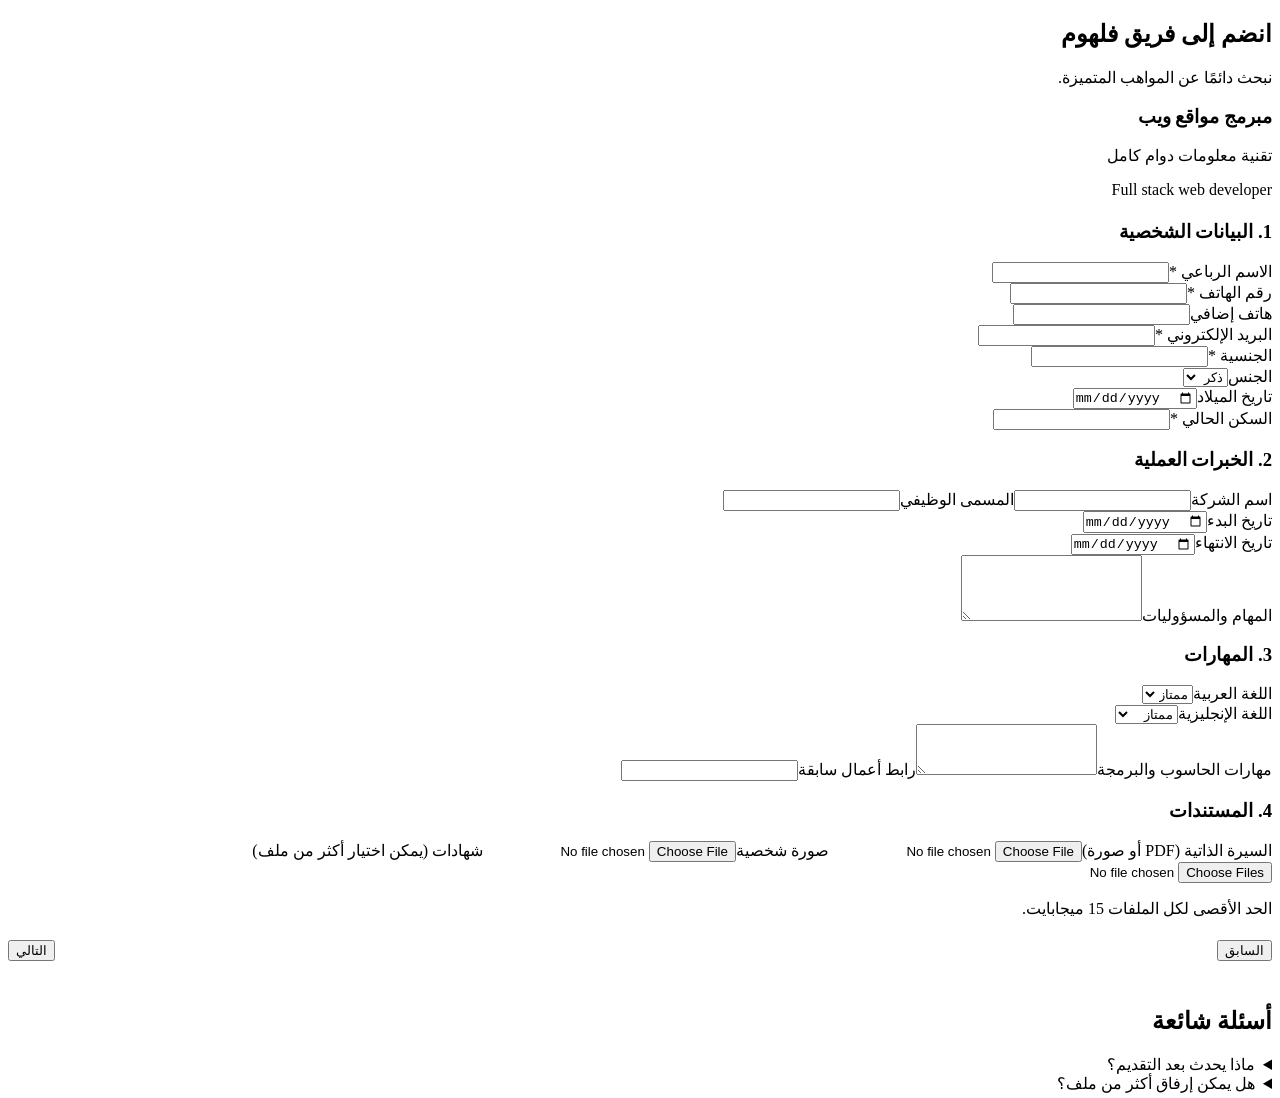
==== careers.html @ aa83172f "Add careers page with application form" ====
<!DOCTYPE html>
<html lang="ar" dir="rtl"><head><meta charset="utf-8"><meta name="viewport" content="width=device-width,initial-scale=1,viewport-fit=cover">
<title>التوظيف | أولاد فلهوم للتجارة</title><meta name="description" content="قدّم على وظيفة في أولاد فلهوم وأرفق سيرتك الذاتية.">
<link rel="icon" href="images/main/flag-falhoom-sons-trading-company6.webp">
<link href="https://fonts.googleapis.com/css2?family=Cairo:wght@400;700;900&display=swap" rel="stylesheet">
<link rel="stylesheet" href="assets/style.css"><script src="assets/main.js" defer></script></head>
<body data-p="careers">

<section class="hero" data-bg="main/169,main/170,main/171"><div class="wrap"><h1>انضم إلى فريق فلهوم</h1><p class="lead">نبحث دائمًا عن المواهب المتميزة.</p></div></section>
<div class="wrap"><div class="card" style="margin-bottom:22px"><h3>مبرمج مواقع ويب</h3><span class="tag">تقنية معلومات</span> <span class="tag">دوام كامل</span><p>Full stack web developer</p></div>
<form class="card" id="apply" enctype="multipart/form-data"><input name="website" style="display:none" tabindex="-1" autocomplete="off"><div class="prog"><i class="on"></i><i></i><i></i><i></i></div>
<div class="fs on"><h3>1. البيانات الشخصية</h3><label>الاسم الرباعي *</label><input name="الاسم الرباعي" required><div class="two"><div><label>رقم الهاتف *</label><input name="الهاتف" type="tel" dir="ltr" required></div><div><label>هاتف إضافي</label><input name="هاتف إضافي" type="tel" dir="ltr"></div></div><label>البريد الإلكتروني *</label><input name="البريد الإلكتروني" type="email" dir="ltr" required><div class="two"><div><label>الجنسية *</label><input name="الجنسية" required></div><div><label>الجنس</label><select name="الجنس"><option>ذكر</option><option>أنثى</option></select></div><div><label>تاريخ الميلاد</label><input name="تاريخ الميلاد" type="date"></div><div><label>السكن الحالي *</label><input name="السكن" required></div></div></div>
<div class="fs"><h3>2. الخبرات العملية</h3><label>اسم الشركة</label><input name="آخر شركة"><label>المسمى الوظيفي</label><input name="المسمى"><div class="two"><div><label>تاريخ البدء</label><input name="من" type="date"></div><div><label>تاريخ الانتهاء</label><input name="إلى" type="date"></div></div><label>المهام والمسؤوليات</label><textarea name="المهام" rows="4"></textarea></div>
<div class="fs"><h3>3. المهارات</h3><div class="two"><div><label>اللغة العربية</label><select name="العربية"><option>ممتاز</option><option>جيد</option></select></div><div><label>اللغة الإنجليزية</label><select name="الإنجليزية"><option>ممتاز</option><option>جيد</option><option>متوسط</option></select></div></div><label>مهارات الحاسوب والبرمجة</label><textarea name="المهارات" rows="3"></textarea><label>رابط أعمال سابقة</label><input name="روابط" dir="ltr"></div>
<div class="fs"><h3>4. المستندات</h3><label>السيرة الذاتية (PDF أو صورة)</label><input name="cv" type="file" accept=".pdf,image/*"><label>صورة شخصية</label><input name="photo" type="file" accept="image/*"><label>شهادات (يمكن اختيار أكثر من ملف)</label><input name="certs" type="file" multiple accept=".pdf,image/*"><p class="mu">الحد الأقصى لكل الملفات 15 ميجابايت.</p></div>
<div style="display:flex;justify-content:space-between;margin-top:22px"><button type="button" class="btn alt" id="pv">السابق</button><button type="button" class="btn" id="nx">التالي</button></div><p id="ms" style="margin-top:14px;font-weight:800;color:var(--or)"></p></form>
<h2 style="margin-top:46px">أسئلة شائعة</h2><div class="acc"><details><summary>ماذا يحدث بعد التقديم؟</summary><p>يصل طلبك مع مرفقاته إلى بريد الموارد البشرية، ونتواصل مع المرشحين المناسبين.</p></details><details><summary>هل يمكن إرفاق أكثر من ملف؟</summary><p>نعم، سيرة ذاتية وصورة وشهادات حتى 15 ميجابايت إجمالًا.</p></details></div>
<div class="rel" data-r="about,contact,news"></div></div>
</body></html>
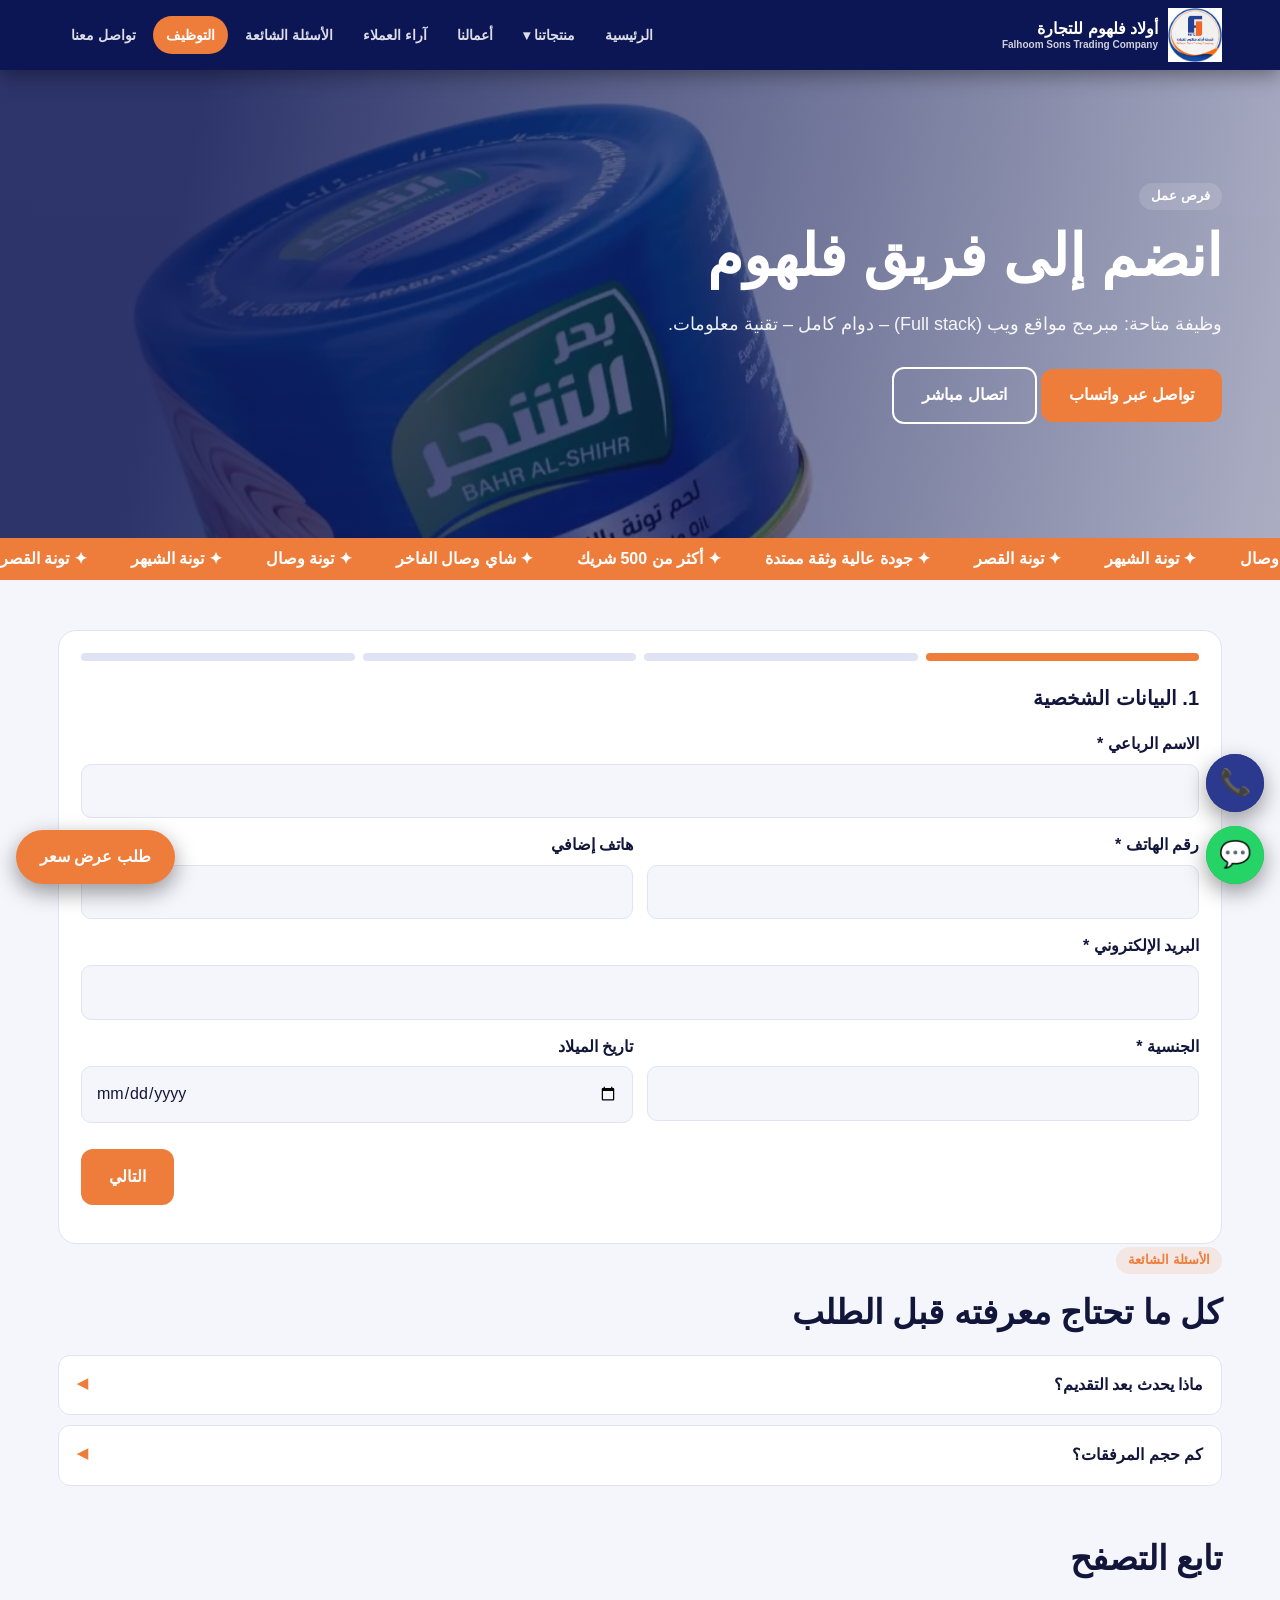
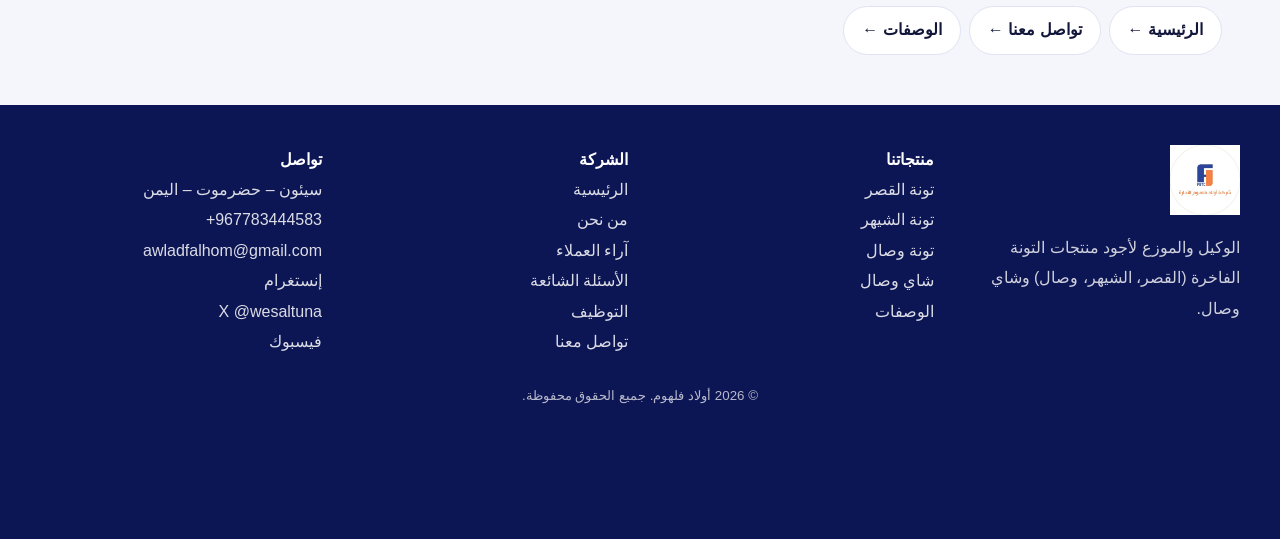
==== commit 5799baf8: "Refactor careers.html structure and links" ====
--- a/careers.html
+++ b/careers.html
@@ -3,17 +3,12 @@
 <title>التوظيف | أولاد فلهوم للتجارة</title><meta name="description" content="قدّم على وظيفة في أولاد فلهوم وأرفق سيرتك الذاتية.">
 <link rel="icon" href="images/main/flag-falhoom-sons-trading-company6.webp">
 <link href="https://fonts.googleapis.com/css2?family=Cairo:wght@400;700;900&display=swap" rel="stylesheet">
-<link rel="stylesheet" href="assets/style.css"><script src="assets/main.js" defer></script></head>
+<link rel="stylesheet" href="style.css"></head>
 <body data-p="careers">
-
-<section class="hero" data-bg="main/169,main/170,main/171"><div class="wrap"><h1>انضم إلى فريق فلهوم</h1><p class="lead">نبحث دائمًا عن المواهب المتميزة.</p></div></section>
-<div class="wrap"><div class="card" style="margin-bottom:22px"><h3>مبرمج مواقع ويب</h3><span class="tag">تقنية معلومات</span> <span class="tag">دوام كامل</span><p>Full stack web developer</p></div>
-<form class="card" id="apply" enctype="multipart/form-data"><input name="website" style="display:none" tabindex="-1" autocomplete="off"><div class="prog"><i class="on"></i><i></i><i></i><i></i></div>
-<div class="fs on"><h3>1. البيانات الشخصية</h3><label>الاسم الرباعي *</label><input name="الاسم الرباعي" required><div class="two"><div><label>رقم الهاتف *</label><input name="الهاتف" type="tel" dir="ltr" required></div><div><label>هاتف إضافي</label><input name="هاتف إضافي" type="tel" dir="ltr"></div></div><label>البريد الإلكتروني *</label><input name="البريد الإلكتروني" type="email" dir="ltr" required><div class="two"><div><label>الجنسية *</label><input name="الجنسية" required></div><div><label>الجنس</label><select name="الجنس"><option>ذكر</option><option>أنثى</option></select></div><div><label>تاريخ الميلاد</label><input name="تاريخ الميلاد" type="date"></div><div><label>السكن الحالي *</label><input name="السكن" required></div></div></div>
-<div class="fs"><h3>2. الخبرات العملية</h3><label>اسم الشركة</label><input name="آخر شركة"><label>المسمى الوظيفي</label><input name="المسمى"><div class="two"><div><label>تاريخ البدء</label><input name="من" type="date"></div><div><label>تاريخ الانتهاء</label><input name="إلى" type="date"></div></div><label>المهام والمسؤوليات</label><textarea name="المهام" rows="4"></textarea></div>
-<div class="fs"><h3>3. المهارات</h3><div class="two"><div><label>اللغة العربية</label><select name="العربية"><option>ممتاز</option><option>جيد</option></select></div><div><label>اللغة الإنجليزية</label><select name="الإنجليزية"><option>ممتاز</option><option>جيد</option><option>متوسط</option></select></div></div><label>مهارات الحاسوب والبرمجة</label><textarea name="المهارات" rows="3"></textarea><label>رابط أعمال سابقة</label><input name="روابط" dir="ltr"></div>
-<div class="fs"><h3>4. المستندات</h3><label>السيرة الذاتية (PDF أو صورة)</label><input name="cv" type="file" accept=".pdf,image/*"><label>صورة شخصية</label><input name="photo" type="file" accept="image/*"><label>شهادات (يمكن اختيار أكثر من ملف)</label><input name="certs" type="file" multiple accept=".pdf,image/*"><p class="mu">الحد الأقصى لكل الملفات 15 ميجابايت.</p></div>
-<div style="display:flex;justify-content:space-between;margin-top:22px"><button type="button" class="btn alt" id="pv">السابق</button><button type="button" class="btn" id="nx">التالي</button></div><p id="ms" style="margin-top:14px;font-weight:800;color:var(--or)"></p></form>
-<h2 style="margin-top:46px">أسئلة شائعة</h2><div class="acc"><details><summary>ماذا يحدث بعد التقديم؟</summary><p>يصل طلبك مع مرفقاته إلى بريد الموارد البشرية، ونتواصل مع المرشحين المناسبين.</p></details><details><summary>هل يمكن إرفاق أكثر من ملف؟</summary><p>نعم، سيرة ذاتية وصورة وشهادات حتى 15 ميجابايت إجمالًا.</p></details></div>
-<div class="rel" data-r="about,contact,news"></div></div>
-</body></html>
+<header><div class="nav"><a class="logo" href="index.html"><img class="mk" src="images/main/flag-falhoom-sons-trading-company7.webp" alt="شركة أولاد فلهوم للتجارة"><span>أولاد فلهوم للتجارة<small>Falhoom Sons Trading Company</small></span></a><nav id="nv"></nav></div></header>
+<main id="m"></main>
+<footer><div class="in"><div><img src="images/main/flag-falhoom-sons-trading-company6.webp" alt="FSTC" style="height:70px"><p style="opacity:.8;margin-top:8px">الوكيل والموزع لأجود منتجات التونة الفاخرة (القصر، الشيهر، وصال) وشاي وصال.</p></div><div id="f1"></div><div id="f2"></div><div><b>تواصل</b><a>سيئون – حضرموت – اليمن</a><a dir="ltr" style="text-align:right">+967783444583</a><a>awladfalhom@gmail.com</a><a href="https://www.instagram.com/falhoomsons" target="_blank" rel="noopener">إنستغرام</a><a href="https://x.com/wesaltuna" target="_blank" rel="noopener">X @wesaltuna</a><a href="https://www.facebook.com/share/1JBW5hZPBQ/" target="_blank" rel="noopener">فيسبوك</a></div></div><small>© 2026 أولاد فلهوم. جميع الحقوق محفوظة.</small></footer>
+<div class="fab"><a style="background:#2b3a8f" href="tel:+967783444583" aria-label="اتصال">📞</a><a style="background:#25d366" href="https://wa.me/967783444583" aria-label="واتساب">💬</a></div><button class="qb" onclick="dq.showModal()">طلب عرض سعر</button>
+<dialog id="dq"><h3>طلب عرض سعر</h3><label>الاسم</label><input id="qn"><label>الهاتف</label><input id="qp" dir="ltr"><label>المنتج</label><select id="qs"><option>تونة القصر</option><option>تونة الشيهر</option><option>تونة وصال</option><option>شاي وصال</option></select><label>الكمية (كرتون)</label><input id="qq" type="number" min="1" value="10"><p style="margin-top:14px"><button class="btn" id="qg">إرسال عبر واتساب</button> <button class="btn alt" onclick="dq.close()">إغلاق</button></p></dialog>
+<dialog class="lb" id="lb"><img alt=""></dialog>
+<script src="app.js"></script></body></html>
--- a/style.css
+++ b/style.css
@@ -0,0 +1,64 @@
+:root{--navy:#2b3a8f;--deep:#0d1654;--or:#ee7d3b;--bg:#f4f6fc;--cd:#fff;--tx:#12163a;--mu:#59608a;--ln:#dfe3f3;color-scheme:light;box-sizing:border-box;padding-top:env(safe-area-inset-top,0px);padding-bottom:env(safe-area-inset-bottom,0px)}
+@media(prefers-color-scheme:dark){:root:not([data-theme="light"]){--bg:#080c26;--cd:#121a47;--tx:#eef0ff;--mu:#a9afd6;--ln:#25306b;color-scheme:dark}}
+:root[data-theme="dark"]{--bg:#080c26;--cd:#121a47;--tx:#eef0ff;--mu:#a9afd6;--ln:#25306b;color-scheme:dark}
+*{box-sizing:border-box;margin:0}html{scroll-padding-top:90px}
+body{font-family:Cairo,Tahoma,sans-serif;background:var(--bg);color:var(--tx);line-height:1.9;overflow-x:hidden}
+a{color:inherit;text-decoration:none}
+header{position:sticky;top:env(safe-area-inset-top,0px);z-index:40;background:var(--deep);color:#fff;box-shadow:0 4px 20px #0006}
+.nav{max-width:1200px;margin:auto;display:flex;align-items:center;gap:14px;padding:8px 18px}
+.logo{display:flex;align-items:center;gap:10px;font-weight:900;line-height:1.2}.logo small{display:block;font-size:10px;opacity:.8;direction:ltr;text-align:right}
+.mk{width:44px;height:56px;background:#fff;border-radius:8px;padding:3px}
+nav{display:flex;gap:4px;margin-inline-start:auto;overflow-x:auto}
+nav a{padding:6px 13px;border-radius:20px;font-size:14px;font-weight:700;white-space:nowrap;opacity:.85;transition:.2s}nav a.on,nav a:hover{background:var(--or);opacity:1}
+.btn{display:inline-block;border:0;cursor:pointer;font:inherit;font-weight:800;padding:11px 28px;border-radius:12px;background:var(--or);color:#fff;margin:4px 0;transition:.25s}
+.btn:hover{transform:translateY(-3px);box-shadow:0 10px 24px #ee7d3b66}.btn.alt{background:transparent;border:2px solid currentColor}
+:focus-visible{outline:3px solid var(--or);outline-offset:2px}
+.wrap{max-width:1200px;margin:auto;padding:50px 18px}
+.hero{position:relative;min-height:52vh;display:flex;align-items:center;color:#fff;background:var(--deep);overflow:hidden}.hero.big{min-height:86vh}
+.hero:before{content:"";position:absolute;inset:0;z-index:1;background:linear-gradient(100deg,#0d1654dd 15%,#0d165455)}
+.hero .wrap{position:relative;z-index:2;width:100%;display:flex;align-items:center;justify-content:space-between;gap:20px}
+.bg i{position:absolute;inset:0;opacity:0;transition:opacity 1.6s,transform 0s 1.6s}.bg i.on{opacity:1;transform:scale(1.18);transition:opacity 1.6s,transform 8s linear}
+.fl{position:absolute;z-index:1;animation:fl 7s ease-in-out infinite;opacity:.9}.fl.a{inset-inline-end:6%;top:12%}.fl.b{inset-inline-end:26%;bottom:6%;animation-delay:-3s;scale:.6}
+@keyframes fl{50%{transform:translateY(-26px) rotate(6deg)}}
+h1{font-size:clamp(32px,6vw,58px);font-weight:900;line-height:1.3;max-width:720px}h2{font-size:clamp(24px,4vw,34px);font-weight:900;margin:40px 0 8px}
+.lead{font-size:18px;opacity:.93;margin:14px 0 22px;max-width:580px}.mu{color:var(--mu)}
+.tk{background:var(--or);color:#fff;font-weight:800;overflow:hidden;direction:ltr;padding:6px 0}
+.tk div,.mq div{display:flex;gap:44px;width:max-content;animation:mq 36s linear infinite}.tk span{direction:rtl;white-space:nowrap}
+.mq{overflow:hidden;direction:ltr;margin:22px -18px;padding:16px 0}.mq div{gap:22px;animation-duration:30s}.mq.r div{animation-duration:48s;animation-direction:reverse}.mq:hover div{animation-play-state:paused}
+.mq .it{background:var(--cd);border:1px solid var(--ln);border-radius:18px;padding:14px 26px;text-align:center;direction:rtl;font-weight:800;min-width:190px}
+@keyframes mq{to{transform:translateX(-50%)}}
+.grid{display:grid;grid-template-columns:repeat(auto-fit,minmax(250px,1fr));gap:18px;margin-top:18px}
+.card{display:block;background:var(--cd);border:1px solid var(--ln);border-radius:18px;padding:22px;transition:transform .15s,border-color .3s;transform-style:preserve-3d}
+a.card:hover{border-color:var(--or)}.card h3{font-size:20px}.card p{color:var(--mu)}.more{color:var(--or);font-size:14px}.card svg{display:block;margin:0 auto 8px}
+.stats{display:grid;grid-template-columns:repeat(auto-fit,minmax(150px,1fr));gap:14px;margin-top:-50px;position:relative;z-index:3}
+.stat{text-align:center;background:var(--deep);color:#fff;border-radius:16px;padding:22px;border-bottom:4px solid var(--or)}.stat b{display:block;font-size:46px;color:var(--or);line-height:1.1}
+.band{background:linear-gradient(120deg,var(--deep),var(--navy));color:#fff;border-radius:20px;padding:34px;display:flex;flex-wrap:wrap;gap:18px;align-items:center;justify-content:space-between;margin-top:44px}.band h2{margin:0}
+.split{display:grid;grid-template-columns:1.2fr 1fr;gap:30px;align-items:center;margin:34px 0}.split .art{background:linear-gradient(135deg,var(--navy),var(--deep));border-radius:24px;padding:30px;display:grid;place-items:center;min-height:240px}
+.acc details{background:var(--cd);border:1px solid var(--ln);border-radius:12px;margin:10px 0;overflow:hidden}.acc summary{cursor:pointer;list-style:none;padding:14px 18px;font-weight:800;display:flex;justify-content:space-between;gap:10px}
+.acc summary::-webkit-details-marker{display:none}.acc summary:after{content:"◀";color:var(--or);font-size:14px;transition:.25s}.acc details[open] summary:after{transform:rotate(-90deg)}.acc details[open] summary{background:var(--bg)}.acc p{padding:14px 18px;color:var(--mu)}
+.steps{counter-reset:s;list-style:none;padding:0;display:grid;gap:12px}.steps li{counter-increment:s;background:var(--cd);border:1px solid var(--ln);border-radius:14px;padding:12px 70px 12px 16px;position:relative}.steps li:before{content:counter(s);position:absolute;inset-inline-start:auto;right:14px;top:10px;width:40px;height:40px;border-radius:50%;background:var(--or);color:#fff;display:grid;place-items:center;font-weight:900}
+.rel a{display:inline-block;margin:8px 0 0 8px;padding:8px 18px;border-radius:30px;background:var(--cd);border:1px solid var(--ln);font-weight:700}.rel a:hover{background:var(--or);color:#fff}
+.tag{display:inline-block;background:#ee7d3b22;color:var(--or);font-weight:700;font-size:13px;padding:1px 12px;border-radius:20px}
+label{display:block;font-weight:700;margin:12px 0 4px}input,select,textarea{width:100%;font:inherit;padding:11px 14px;border-radius:10px;border:1px solid var(--ln);background:var(--bg);color:var(--tx)}
+.two{display:grid;grid-template-columns:1fr 1fr;gap:14px}.prog{display:flex;gap:8px;margin-bottom:18px}.prog i{flex:1;height:8px;border-radius:6px;background:var(--ln)}.prog i.on{background:var(--or)}.fs{display:none}.fs.on{display:block}
+footer{background:var(--deep);color:#fff;padding:40px 18px 130px}footer .in{max-width:1200px;margin:auto;display:grid;grid-template-columns:repeat(auto-fit,minmax(200px,1fr));gap:24px}footer a{display:block;opacity:.85}footer small{display:block;text-align:center;margin-top:26px;opacity:.7}
+.fab{position:fixed;inset-inline-start:16px;bottom:calc(16px + env(safe-area-inset-bottom,0px));z-index:50;display:flex;flex-direction:column;gap:14px}
+.fab a{width:58px;height:58px;border-radius:50%;display:grid;place-items:center;color:#fff;font-size:26px;position:relative;box-shadow:0 8px 22px #0006;animation:wig 3s infinite}.fab a:last-child{animation-delay:.5s}
+.fab a:before{content:"";position:absolute;inset:0;border-radius:50%;background:inherit;z-index:-1;animation:ring 2s infinite}
+@keyframes ring{to{transform:scale(1.9);opacity:0}}@keyframes wig{0%,80%,100%{transform:rotate(0)}84%{transform:rotate(-15deg)}88%{transform:rotate(15deg)}92%{transform:rotate(-9deg)}96%{transform:rotate(6deg)}}
+.qb{position:fixed;inset-inline-end:16px;bottom:calc(16px + env(safe-area-inset-bottom,0px));z-index:50;height:54px;border-radius:30px;padding:0 24px;border:0;background:var(--or);color:#fff;font:inherit;font-weight:900;cursor:pointer;box-shadow:0 8px 22px #0006}
+dialog{border:0;border-radius:18px;padding:26px;width:min(460px,92vw);background:var(--cd);color:var(--tx)}dialog::backdrop{background:#05081eaa}
+.rv{opacity:0;transform:translateY(34px);transition:opacity .9s,transform .9s}.rv.in{opacity:1;transform:none}
+@media(max-width:780px){.split,.two{grid-template-columns:1fr}.hero .wrap>svg{display:none}.mk{height:48px;width:38px}.logo span{font-size:13px}}
+@media(prefers-reduced-motion:reduce){*{animation:none!important}}
+header nav{overflow:visible;flex-wrap:wrap}.dd{position:relative}.dd>button{font:inherit;font-weight:700;font-size:14px;color:#fff;background:none;border:0;padding:6px 13px;cursor:pointer;opacity:.85}.dm{display:none;position:absolute;inset-inline-start:0;top:100%;background:var(--deep);border-radius:12px;padding:8px;min-width:170px;box-shadow:0 12px 30px #0008;z-index:60}.dd:hover .dm,.dd:focus-within .dm{display:block}.dm a{display:block;border-radius:8px}
+.chip{display:inline-block;margin:5px 0 0 8px;padding:6px 18px;border-radius:30px;background:var(--cd);border:1px solid var(--ln);font-weight:700}
+.hero .tag{margin-bottom:8px}
+@media(max-width:780px){.nav{flex-wrap:wrap}.logo{width:100%}nav{width:100%;justify-content:center}nav a,.dd>button{font-size:12px;padding:4px 8px}}
+
+.mk{width:auto;height:54px;background:none;padding:0;border-radius:0}
+.g{display:grid;grid-template-columns:repeat(auto-fill,minmax(210px,1fr));gap:14px;perspective:900px;margin-top:16px}
+.g img{width:100%;aspect-ratio:1;object-fit:cover;border-radius:14px;cursor:zoom-in;box-shadow:0 8px 22px #0003}
+.mq img{height:150px;width:auto;border-radius:16px;box-shadow:0 10px 26px #0004}
+.card .ti{width:100%;aspect-ratio:1;object-fit:cover;border-radius:12px;margin-bottom:8px}
+dialog.lb{width:min(1000px,96vw);padding:8px;background:#000}dialog.lb img{width:100%;max-height:88vh;object-fit:contain}
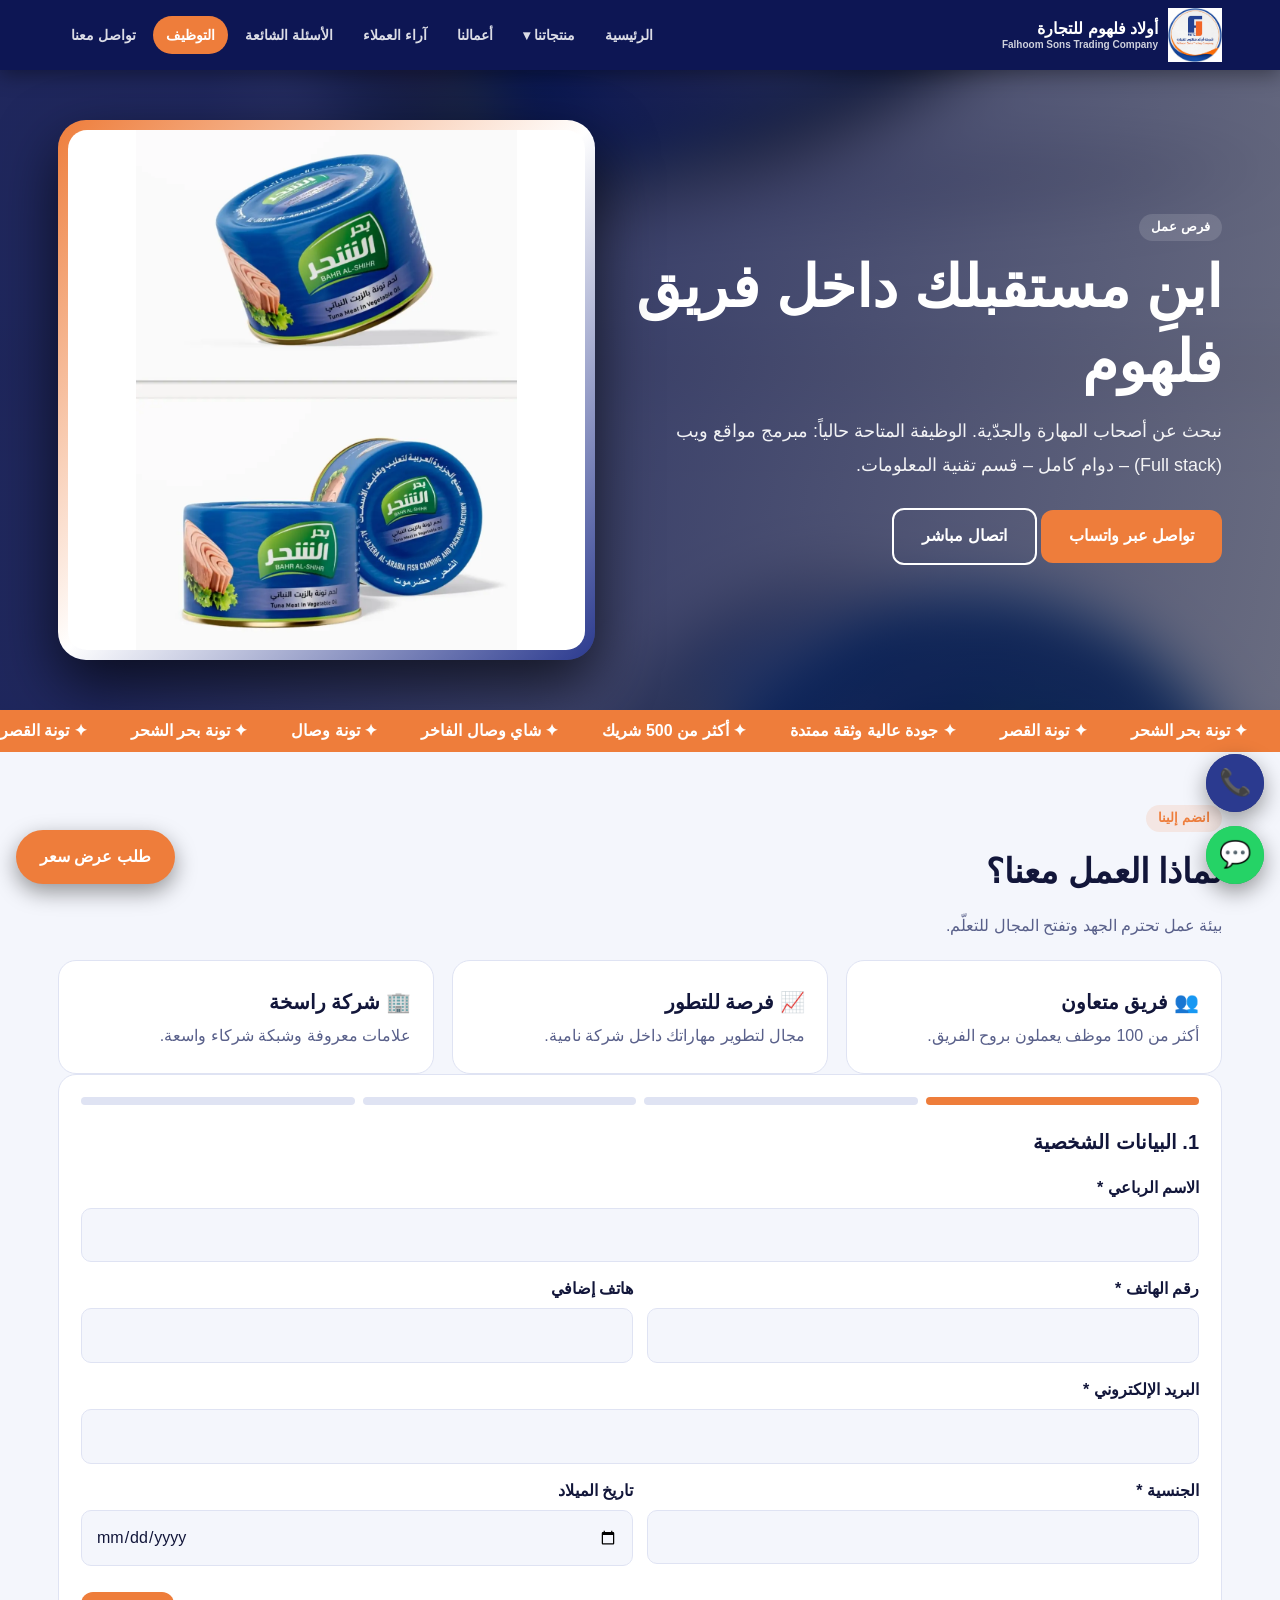
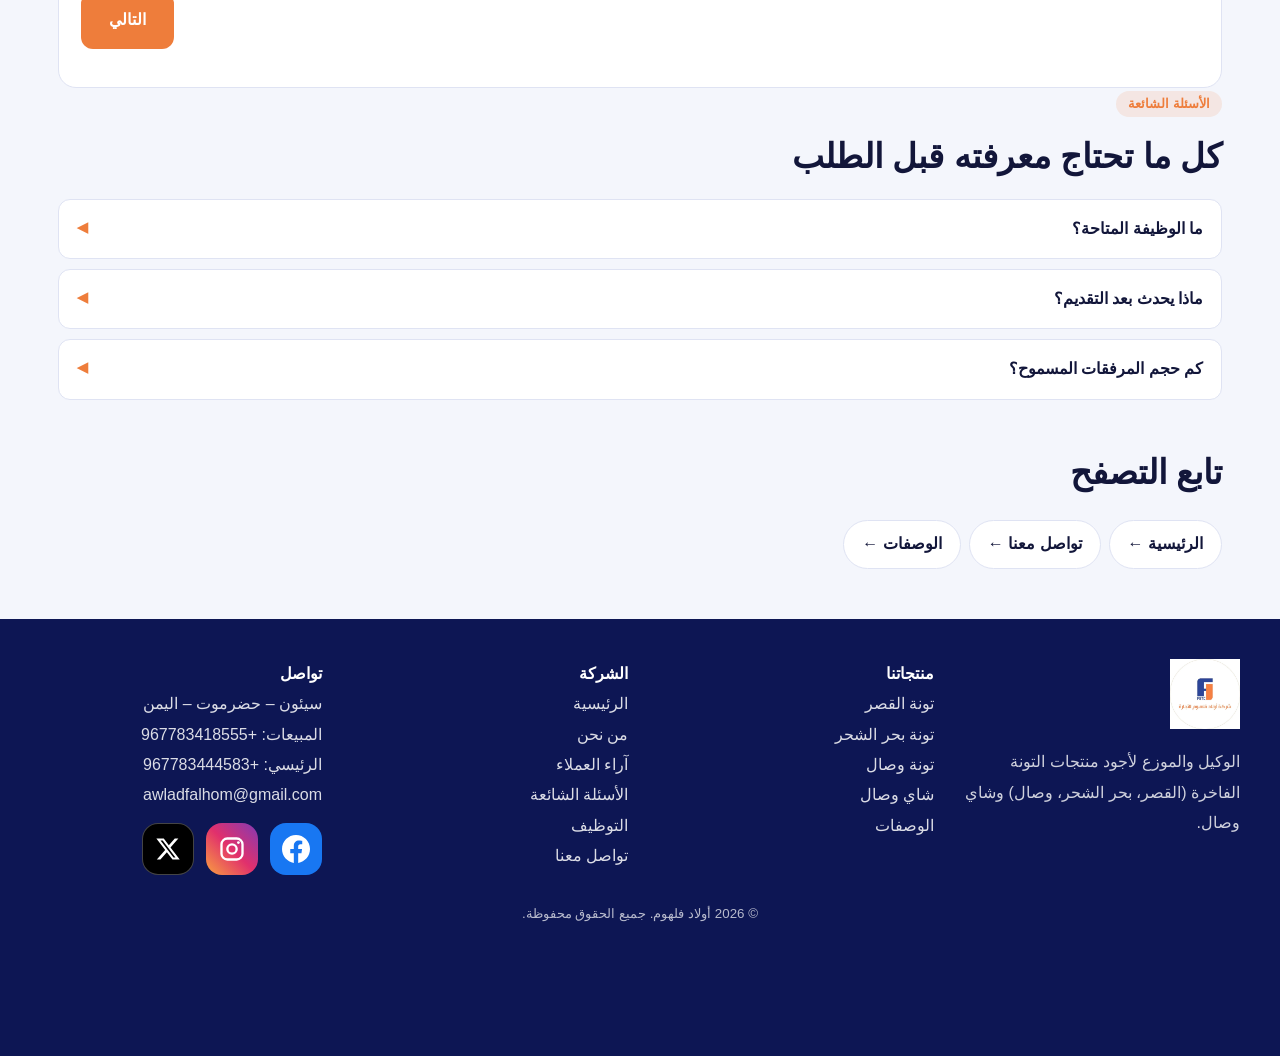
==== commit 0dfdaa93: "Modify footer details and product options Updated footer contact information and product names." ====
--- a/careers.html
+++ b/careers.html
@@ -7,8 +7,8 @@
 <body data-p="careers">
 <header><div class="nav"><a class="logo" href="index.html"><img class="mk" src="images/main/flag-falhoom-sons-trading-company7.webp" alt="شركة أولاد فلهوم للتجارة"><span>أولاد فلهوم للتجارة<small>Falhoom Sons Trading Company</small></span></a><nav id="nv"></nav></div></header>
 <main id="m"></main>
-<footer><div class="in"><div><img src="images/main/flag-falhoom-sons-trading-company6.webp" alt="FSTC" style="height:70px"><p style="opacity:.8;margin-top:8px">الوكيل والموزع لأجود منتجات التونة الفاخرة (القصر، الشيهر، وصال) وشاي وصال.</p></div><div id="f1"></div><div id="f2"></div><div><b>تواصل</b><a>سيئون – حضرموت – اليمن</a><a dir="ltr" style="text-align:right">+967783444583</a><a>awladfalhom@gmail.com</a><a href="https://www.instagram.com/falhoomsons" target="_blank" rel="noopener">إنستغرام</a><a href="https://x.com/wesaltuna" target="_blank" rel="noopener">X @wesaltuna</a><a href="https://www.facebook.com/share/1JBW5hZPBQ/" target="_blank" rel="noopener">فيسبوك</a></div></div><small>© 2026 أولاد فلهوم. جميع الحقوق محفوظة.</small></footer>
-<div class="fab"><a style="background:#2b3a8f" href="tel:+967783444583" aria-label="اتصال">📞</a><a style="background:#25d366" href="https://wa.me/967783444583" aria-label="واتساب">💬</a></div><button class="qb" onclick="dq.showModal()">طلب عرض سعر</button>
-<dialog id="dq"><h3>طلب عرض سعر</h3><label>الاسم</label><input id="qn"><label>الهاتف</label><input id="qp" dir="ltr"><label>المنتج</label><select id="qs"><option>تونة القصر</option><option>تونة الشيهر</option><option>تونة وصال</option><option>شاي وصال</option></select><label>الكمية (كرتون)</label><input id="qq" type="number" min="1" value="10"><p style="margin-top:14px"><button class="btn" id="qg">إرسال عبر واتساب</button> <button class="btn alt" onclick="dq.close()">إغلاق</button></p></dialog>
-<dialog class="lb" id="lb"><img alt=""></dialog>
+<footer><div class="in"><div><img src="images/main/flag-falhoom-sons-trading-company6.webp" alt="FSTC" style="height:70px"><p style="opacity:.8;margin-top:8px">الوكيل والموزع لأجود منتجات التونة الفاخرة (القصر، بحر الشحر، وصال) وشاي وصال.</p></div><div id="f1"></div><div id="f2"></div><div><b>تواصل</b><a>سيئون – حضرموت – اليمن</a><a dir="ltr" style="text-align:right">المبيعات: +967783418555</a><a dir="ltr" style="text-align:right">الرئيسي: +967783444583</a><a>awladfalhom@gmail.com</a><div class="soc" id="so"></div></div></div><small>© 2026 أولاد فلهوم. جميع الحقوق محفوظة.</small></footer>
+<div class="fab"><a style="background:#2b3a8f" href="tel:+967783418555" aria-label="اتصال">📞</a><a style="background:#25d366" href="https://wa.me/967783418555" aria-label="واتساب">💬</a></div><button class="qb" onclick="dq.showModal()">طلب عرض سعر</button>
+<dialog id="dq"><h3>طلب عرض سعر</h3><label>الاسم</label><input id="qn"><label>الهاتف</label><input id="qp" dir="ltr"><label>المنتج</label><select id="qs"><option>تونة القصر</option><option>تونة بحر الشحر</option><option>تونة وصال</option><option>شاي وصال</option></select><label>الكمية (كرتون)</label><input id="qq" type="number" min="1" value="10"><p style="margin-top:14px"><button class="btn" id="qg">إرسال عبر واتساب</button> <button class="btn alt" onclick="dq.close()">إغلاق</button></p></dialog>
+<dialog class="lb" id="lb"><div class="lbt"><span id="lc"></span><button id="lz1" aria-label="تكبير">＋</button><button id="lz2" aria-label="تصغير">－</button><a id="ld" download>⬇ حفظ</a><button id="lx" aria-label="إغلاق">✕</button></div><button class="nv p" id="lp" aria-label="السابق">❯</button><button class="nv n" id="ln2" aria-label="التالي">❮</button><div class="lbw"><img alt=""></div></dialog>
 <script src="app.js"></script></body></html>
--- a/style.css
+++ b/style.css
@@ -61,4 +61,25 @@
 .g img{width:100%;aspect-ratio:1;object-fit:cover;border-radius:14px;cursor:zoom-in;box-shadow:0 8px 22px #0003}
 .mq img{height:150px;width:auto;border-radius:16px;box-shadow:0 10px 26px #0004}
 .card .ti{width:100%;aspect-ratio:1;object-fit:cover;border-radius:12px;margin-bottom:8px}
-dialog.lb{width:min(1000px,96vw);padding:8px;background:#000}dialog.lb img{width:100%;max-height:88vh;object-fit:contain}
+.hero .bg i{background-size:cover;background-position:center;filter:blur(26px) brightness(.6)}
+.hero .wrap{display:grid;grid-template-columns:1.05fr .95fr;gap:34px;align-items:center}
+.fr{position:relative;height:min(60vh,540px);padding:10px;border-radius:28px;background:linear-gradient(135deg,var(--or),#fff 50%,var(--navy));box-shadow:0 24px 60px #000a}
+.fr img{position:absolute;inset:10px;width:calc(100% - 20px);height:calc(100% - 20px);object-fit:contain;background:#fff;border-radius:19px;opacity:0;transition:opacity 1.2s}.fr img.on{opacity:1}
+.pi{height:170px;width:100%;object-fit:contain;background:#fff;border:3px solid var(--or);border-radius:14px;padding:4px}
+.card .ti{object-fit:contain;background:#fff;border-radius:12px}
+.lanes{display:grid;gap:14px;margin:16px -18px}
+.lane{direction:ltr;display:flex;gap:14px;overflow-x:auto;padding:8px 18px;scrollbar-width:none}.lane::-webkit-scrollbar{display:none}
+.ft{margin:0;flex:none;min-width:170px;height:300px;padding:6px;border-radius:20px;background:linear-gradient(135deg,var(--or),#fff 45%,var(--navy));box-shadow:0 10px 26px #0004}
+.ft img{height:100%;width:auto;max-width:80vw;object-fit:contain;background:#fff;border-radius:14px;cursor:zoom-in;display:block}
+.mq .ft{height:190px}
+.soc{display:flex;gap:12px;flex-wrap:wrap;margin-top:12px}.soc a{width:52px;height:52px;border-radius:16px;display:grid;place-items:center;color:#fff;transition:.25s;opacity:1}.soc a:hover{transform:translateY(-4px) scale(1.08)}
+.soc .fb{background:#1877f2}.soc .ig{background:linear-gradient(45deg,#f9a03f,#e1306c,#833ab4)}.soc .xx{background:#000;border:1px solid #fff4}
+.soc.big a{width:68px;height:68px;border-radius:20px}
+.rcd{background:var(--cd);border:1px solid var(--ln);border-radius:14px;margin:12px 0;overflow:hidden}.rcd summary{cursor:pointer;padding:14px 18px;display:flex;flex-wrap:wrap;gap:8px;align-items:center;list-style:none}.rcd summary::-webkit-details-marker{display:none}.rcd summary b{flex:1 1 220px;font-size:18px}
+.rcb{padding:4px 22px 18px;color:var(--mu)}.rcb h4{color:var(--tx);margin:12px 0 4px}.rcb ul,.rcb ol{padding-inline-start:22px}.rcb li{margin:3px 0}
+dialog.lb{inset:0;margin:0;width:100vw;height:100vh;max-width:none;max-height:none;padding:0;background:#000d}
+.lbw{height:100vh;overflow:auto;display:grid;place-items:center;padding:56px 0 8px}.lbw img{width:100%;height:auto;object-fit:contain}
+.lbt{position:fixed;top:0;inset-inline:0;z-index:3;display:flex;gap:8px;justify-content:center;align-items:center;padding:10px;background:#000b;color:#fff;font-weight:700}
+.lbt button,.lbt a{font:inherit;color:#fff;background:#ffffff22;border:0;border-radius:10px;padding:6px 14px;cursor:pointer}
+.nv{position:fixed;top:50%;z-index:3;width:48px;height:48px;border-radius:50%;border:0;background:#ffffff33;color:#fff;font-size:22px;cursor:pointer}.nv.p{right:10px}.nv.n{left:10px}
+@media(max-width:780px){.hero .wrap{grid-template-columns:1fr}.fr{height:320px}.ft{height:240px}}
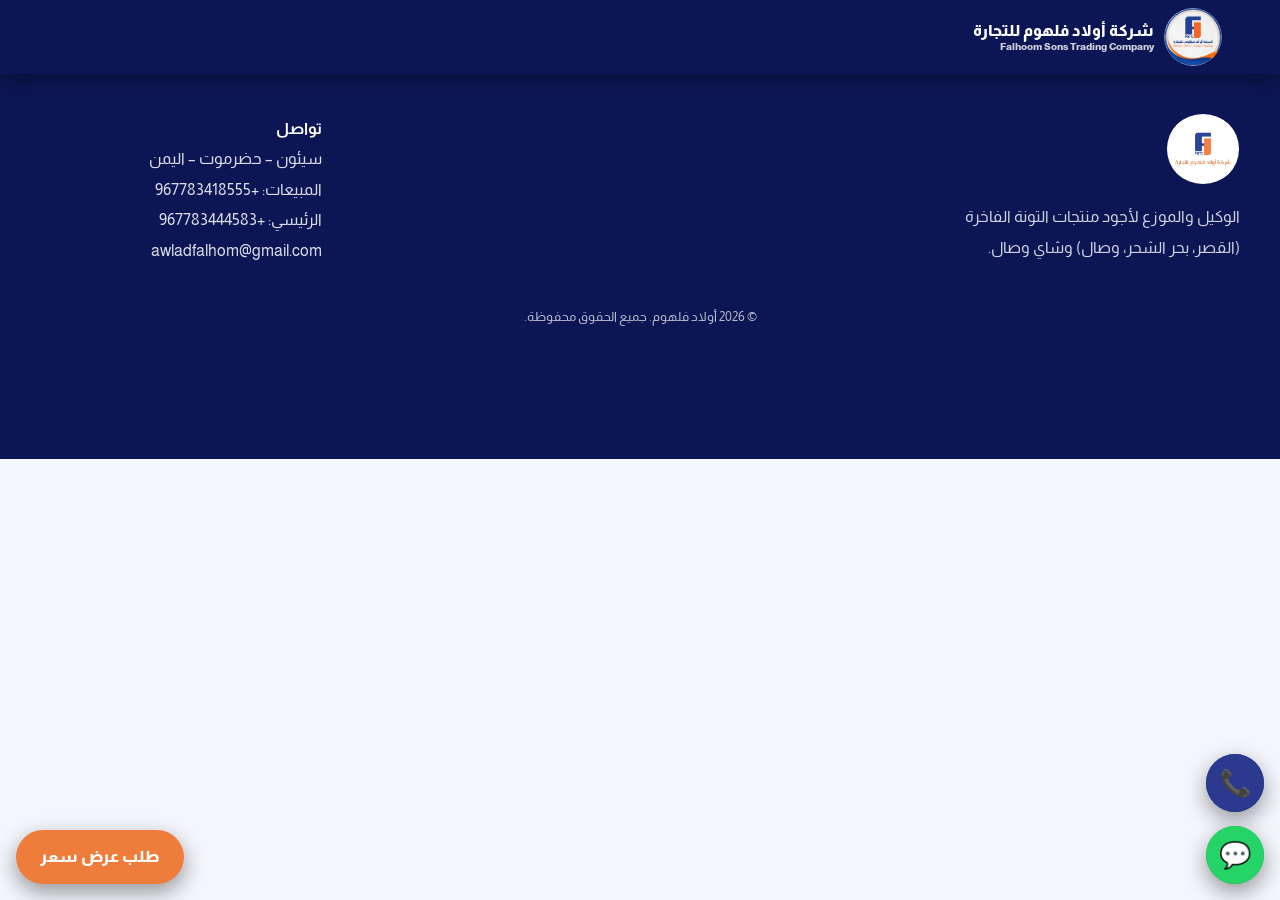
==== commit eb3e4c9e: "Replace Cairo font with Almarai and Reem Kufi" ====
--- a/careers.html
+++ b/careers.html
@@ -2,13 +2,13 @@
 <html lang="ar" dir="rtl"><head><meta charset="utf-8"><meta name="viewport" content="width=device-width,initial-scale=1,viewport-fit=cover">
 <title>التوظيف | أولاد فلهوم للتجارة</title><meta name="description" content="قدّم على وظيفة في أولاد فلهوم وأرفق سيرتك الذاتية.">
 <link rel="icon" href="images/main/flag-falhoom-sons-trading-company6.webp">
-<link href="https://fonts.googleapis.com/css2?family=Cairo:wght@400;700;900&display=swap" rel="stylesheet">
+<link href="https://fonts.googleapis.com/css2?family=Almarai:wght@400;700;800&family=Reem+Kufi:wght@500;700&display=swap" rel="stylesheet">
 <link rel="stylesheet" href="style.css"></head>
 <body data-p="careers">
-<header><div class="nav"><a class="logo" href="index.html"><img class="mk" src="images/main/flag-falhoom-sons-trading-company7.webp" alt="شركة أولاد فلهوم للتجارة"><span>أولاد فلهوم للتجارة<small>Falhoom Sons Trading Company</small></span></a><nav id="nv"></nav></div></header>
+<header><div class="nav"><a class="logo" href="index.html"><img class="mk" src="images/main/flag-falhoom-sons-trading-company7.webp" alt="شركة أولاد فلهوم للتجارة"><span>شركة أولاد فلهوم للتجارة<small>Falhoom Sons Trading Company</small></span></a><nav id="nv"></nav></div></header>
 <main id="m"></main>
 <footer><div class="in"><div><img src="images/main/flag-falhoom-sons-trading-company6.webp" alt="FSTC" style="height:70px"><p style="opacity:.8;margin-top:8px">الوكيل والموزع لأجود منتجات التونة الفاخرة (القصر، بحر الشحر، وصال) وشاي وصال.</p></div><div id="f1"></div><div id="f2"></div><div><b>تواصل</b><a>سيئون – حضرموت – اليمن</a><a dir="ltr" style="text-align:right">المبيعات: +967783418555</a><a dir="ltr" style="text-align:right">الرئيسي: +967783444583</a><a>awladfalhom@gmail.com</a><div class="soc" id="so"></div></div></div><small>© 2026 أولاد فلهوم. جميع الحقوق محفوظة.</small></footer>
-<div class="fab"><a style="background:#2b3a8f" href="tel:+967783418555" aria-label="اتصال">📞</a><a style="background:#25d366" href="https://wa.me/967783418555" aria-label="واتساب">💬</a></div><button class="qb" onclick="dq.showModal()">طلب عرض سعر</button>
+<div class="fab"><a style="background:#2b3a8f" href="tel:+967783444583" aria-label="اتصال">📞</a><a style="background:#25d366" href="https://wa.me/967783444583" aria-label="واتساب">💬</a></div><button class="qb" onclick="dq.showModal()">طلب عرض سعر</button>
 <dialog id="dq"><h3>طلب عرض سعر</h3><label>الاسم</label><input id="qn"><label>الهاتف</label><input id="qp" dir="ltr"><label>المنتج</label><select id="qs"><option>تونة القصر</option><option>تونة بحر الشحر</option><option>تونة وصال</option><option>شاي وصال</option></select><label>الكمية (كرتون)</label><input id="qq" type="number" min="1" value="10"><p style="margin-top:14px"><button class="btn" id="qg">إرسال عبر واتساب</button> <button class="btn alt" onclick="dq.close()">إغلاق</button></p></dialog>
 <dialog class="lb" id="lb"><div class="lbt"><span id="lc"></span><button id="lz1" aria-label="تكبير">＋</button><button id="lz2" aria-label="تصغير">－</button><a id="ld" download>⬇ حفظ</a><button id="lx" aria-label="إغلاق">✕</button></div><button class="nv p" id="lp" aria-label="السابق">❯</button><button class="nv n" id="ln2" aria-label="التالي">❮</button><div class="lbw"><img alt=""></div></dialog>
 <script src="app.js"></script></body></html>
--- a/style.css
+++ b/style.css
@@ -83,3 +83,31 @@
 .lbt button,.lbt a{font:inherit;color:#fff;background:#ffffff22;border:0;border-radius:10px;padding:6px 14px;cursor:pointer}
 .nv{position:fixed;top:50%;z-index:3;width:48px;height:48px;border-radius:50%;border:0;background:#ffffff33;color:#fff;font-size:22px;cursor:pointer}.nv.p{right:10px}.nv.n{left:10px}
 @media(max-width:780px){.hero .wrap{grid-template-columns:1fr}.fr{height:320px}.ft{height:240px}}
+body{font-family:Almarai,Tahoma,sans-serif}
+h1,h2,h3,h4,.btn,nav a,.tag,.dd>button,.stat b,.lbt{font-family:"Reem Kufi",Almarai,sans-serif}
+.wrap h2{background:linear-gradient(90deg,var(--navy),var(--or));-webkit-background-clip:text;background-clip:text;-webkit-text-fill-color:transparent;line-height:1.5}
+@media(prefers-color-scheme:dark){.wrap h2{background:linear-gradient(90deg,#9db0ff,#ffb784);-webkit-background-clip:text;background-clip:text}}
+.band h2,.pride h2{background:none;-webkit-text-fill-color:#fff;color:#fff}
+.hero h1{background:linear-gradient(90deg,#fff 55%,#ffd2b0);-webkit-background-clip:text;background-clip:text;-webkit-text-fill-color:transparent}
+#hh,#hl{transition:opacity .5s,transform .5s}.fo{opacity:0;transform:translateY(12px)}
+.mk{width:58px;height:58px;border-radius:50%;object-fit:cover;clip-path:circle(50%);background:none;padding:0}
+footer img{border-radius:50%;clip-path:circle(50%);width:74px;height:74px;object-fit:cover}
+.hero .bg i,.hero .bg i.on{transform:scale(1.15);transition:opacity 1.6s}
+.fr{display:block;position:relative;aspect-ratio:var(--ar,1);width:min(100%,calc(68vh * var(--ar,1)));height:auto;margin-inline:auto;padding:10px}
+.fr img{position:absolute;inset:10px;width:calc(100% - 20px);height:calc(100% - 20px);object-fit:contain;background:#0d1654;border-radius:19px}
+.pi{height:auto!important;width:auto;max-width:100%;max-height:300px;object-fit:contain;display:block;margin:0 auto;background:#fff;border:3px solid var(--or);border-radius:14px;padding:4px}
+.ft{height:340px}.mq .ft{height:200px}
+@media(max-width:780px){.ft{height:270px}}
+#dq{max-height:92vh;overflow:auto}
+.qp{display:flex;align-items:center;justify-content:space-between;gap:10px;border:1px solid var(--ln);border-radius:12px;padding:8px 14px;margin:6px 0}
+.ck,.ckb{display:flex;align-items:center;gap:10px;font-weight:700;margin:0;cursor:pointer}.ckb{background:#2b3a8f14;border:1px solid var(--ln);border-radius:14px;padding:14px;margin-top:14px;align-items:flex-start}
+input[type=checkbox]{width:22px;height:22px;flex:none;accent-color:var(--or)}.qq input{width:90px;display:inline-block}
+dialog h4,.fs h4{margin:16px 0 4px}
+.addx{width:100%;margin-top:12px;padding:14px;border:2px dashed var(--navy);background:none;color:var(--tx);border-radius:14px;font:inherit;font-weight:800;cursor:pointer}
+.exp{background:var(--bg);border:1px solid var(--ln);border-radius:14px;padding:12px 16px;margin:12px 0}
+.pride{background:linear-gradient(135deg,#0d1654,#2b3a8f 60%,#ee7d3b);color:#fff;border-radius:24px;padding:34px;margin-top:40px}.pride p{opacity:.92;margin:10px 0}.pride b{display:block;margin-top:14px;font-size:20px;color:#ffd2b0}
+.rvw{display:grid;grid-template-columns:240px 1fr;gap:18px;align-items:start}
+.rsum{background:linear-gradient(160deg,var(--deep),var(--navy));color:#fff;border-radius:18px;padding:22px;text-align:center}.rsum b{font-size:54px;color:var(--or);line-height:1}.stars{color:#f5b50a;letter-spacing:2px;font-size:20px}.trust{display:block;margin-top:10px;font-weight:800}
+.rev{position:relative}.av{width:44px;height:44px;border-radius:50%;background:var(--or);color:#fff;display:grid;place-items:center;font-weight:900;float:inline-end;margin-inline-start:10px}.del{position:absolute;top:10px;left:10px;border:0;background:#c0392b;color:#fff;border-radius:8px;padding:2px 10px;cursor:pointer}
+.vdo,.vdw{width:100%;border-radius:14px;margin:10px 0;aspect-ratio:16/9;background:#000}.vdw iframe{width:100%;height:100%;border:0;border-radius:14px}
+@media(max-width:780px){.rvw{grid-template-columns:1fr}}
